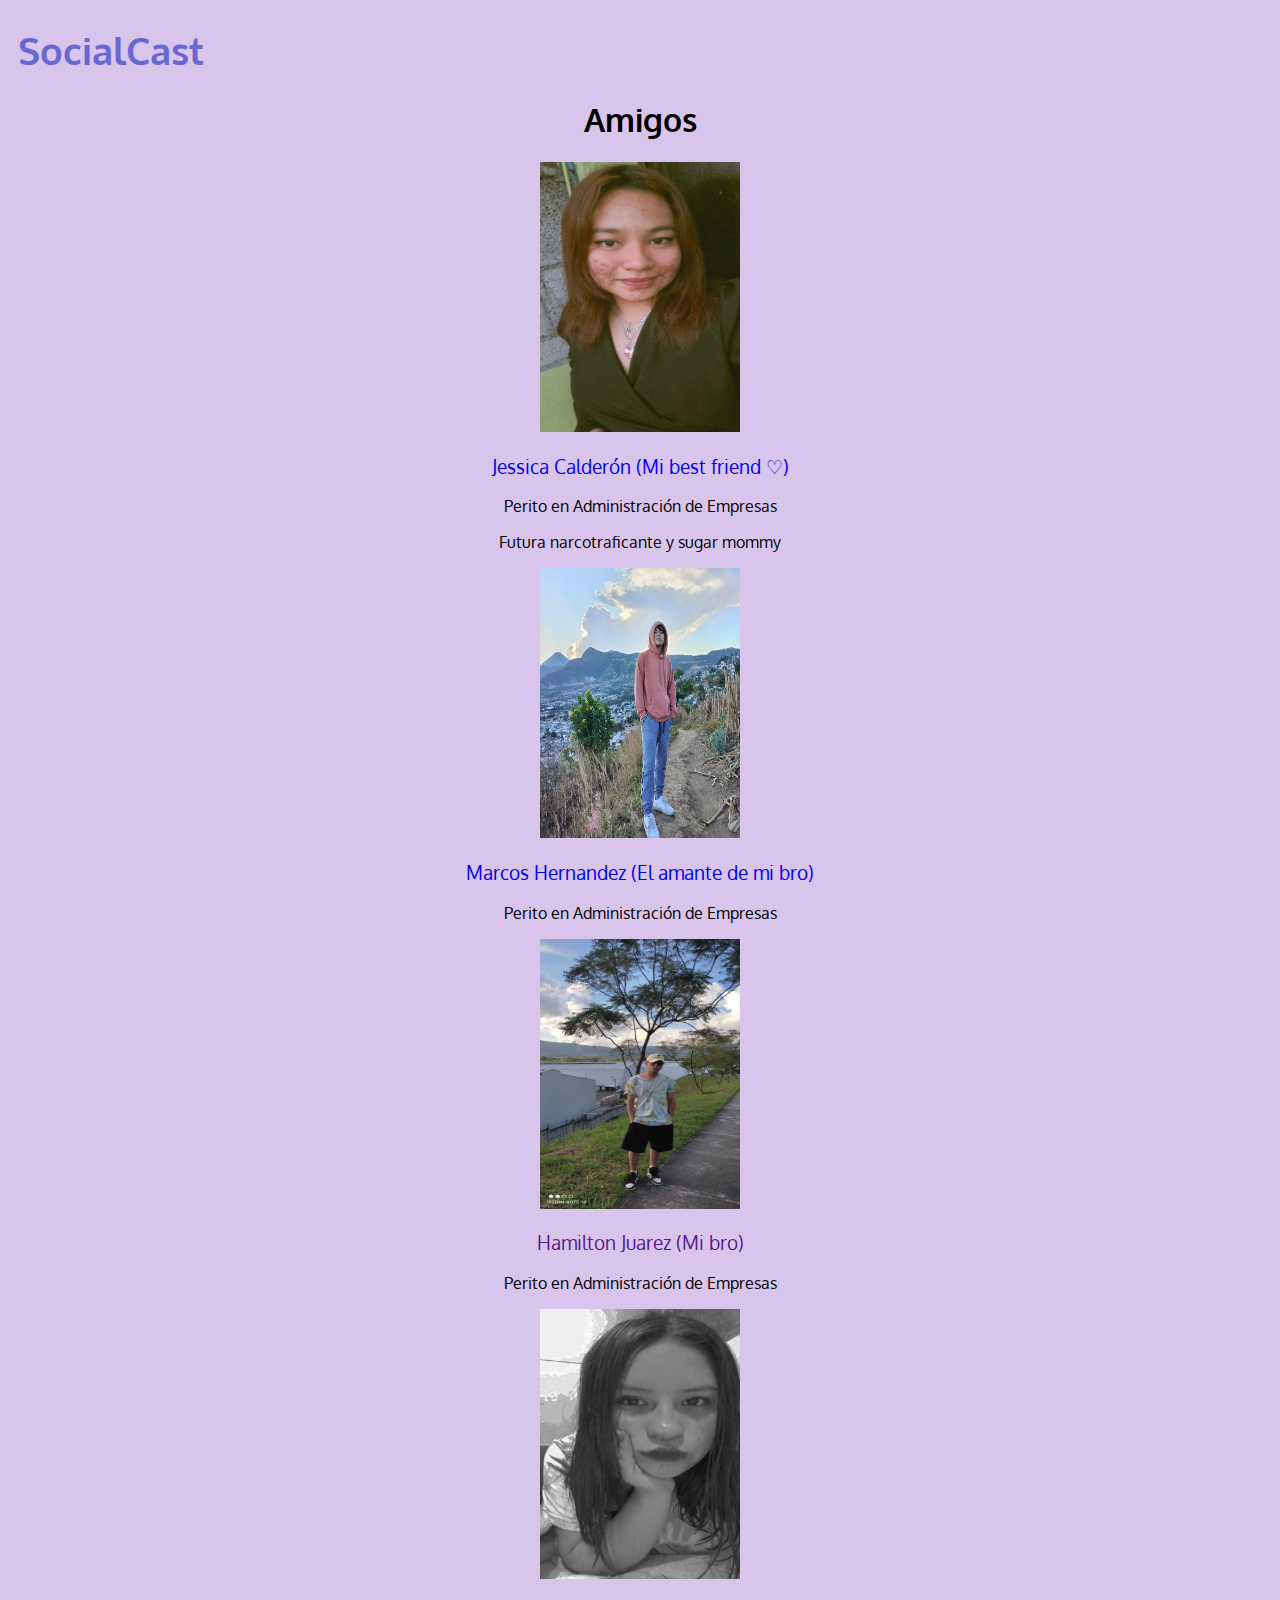
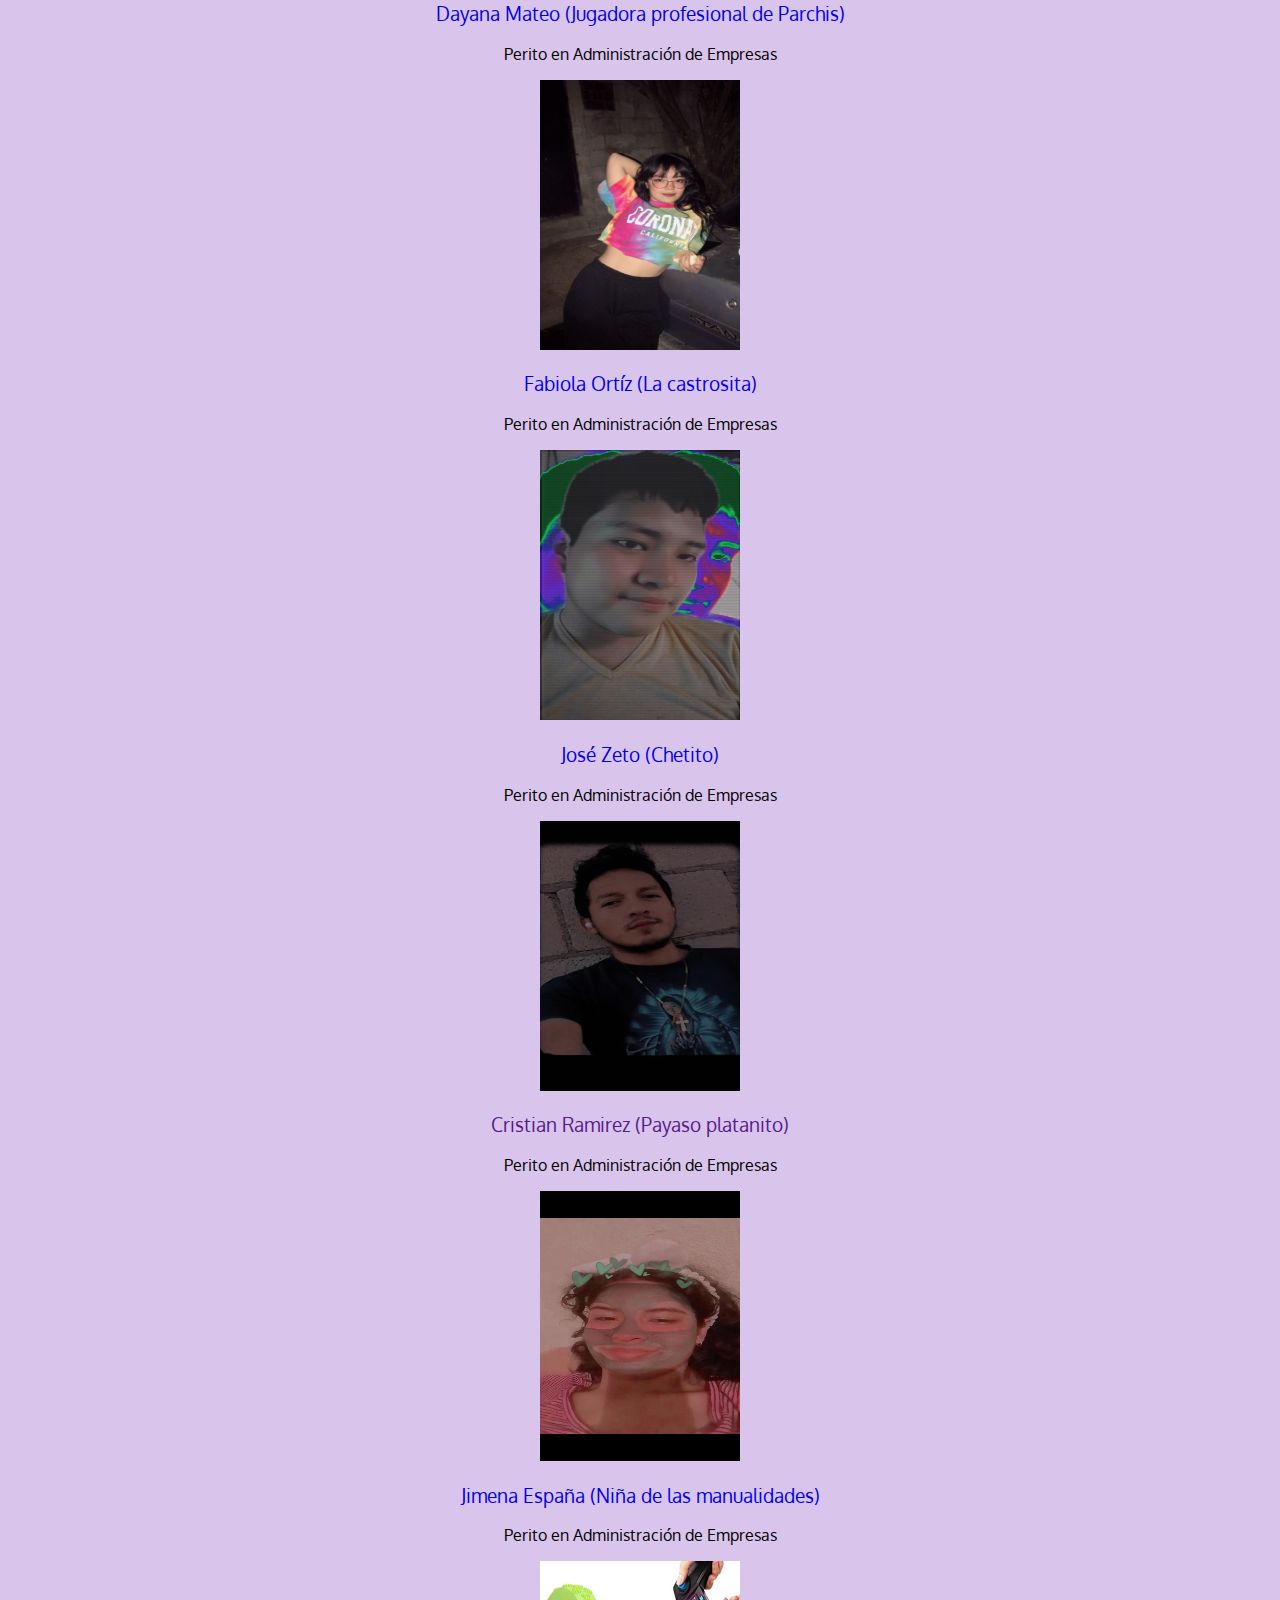
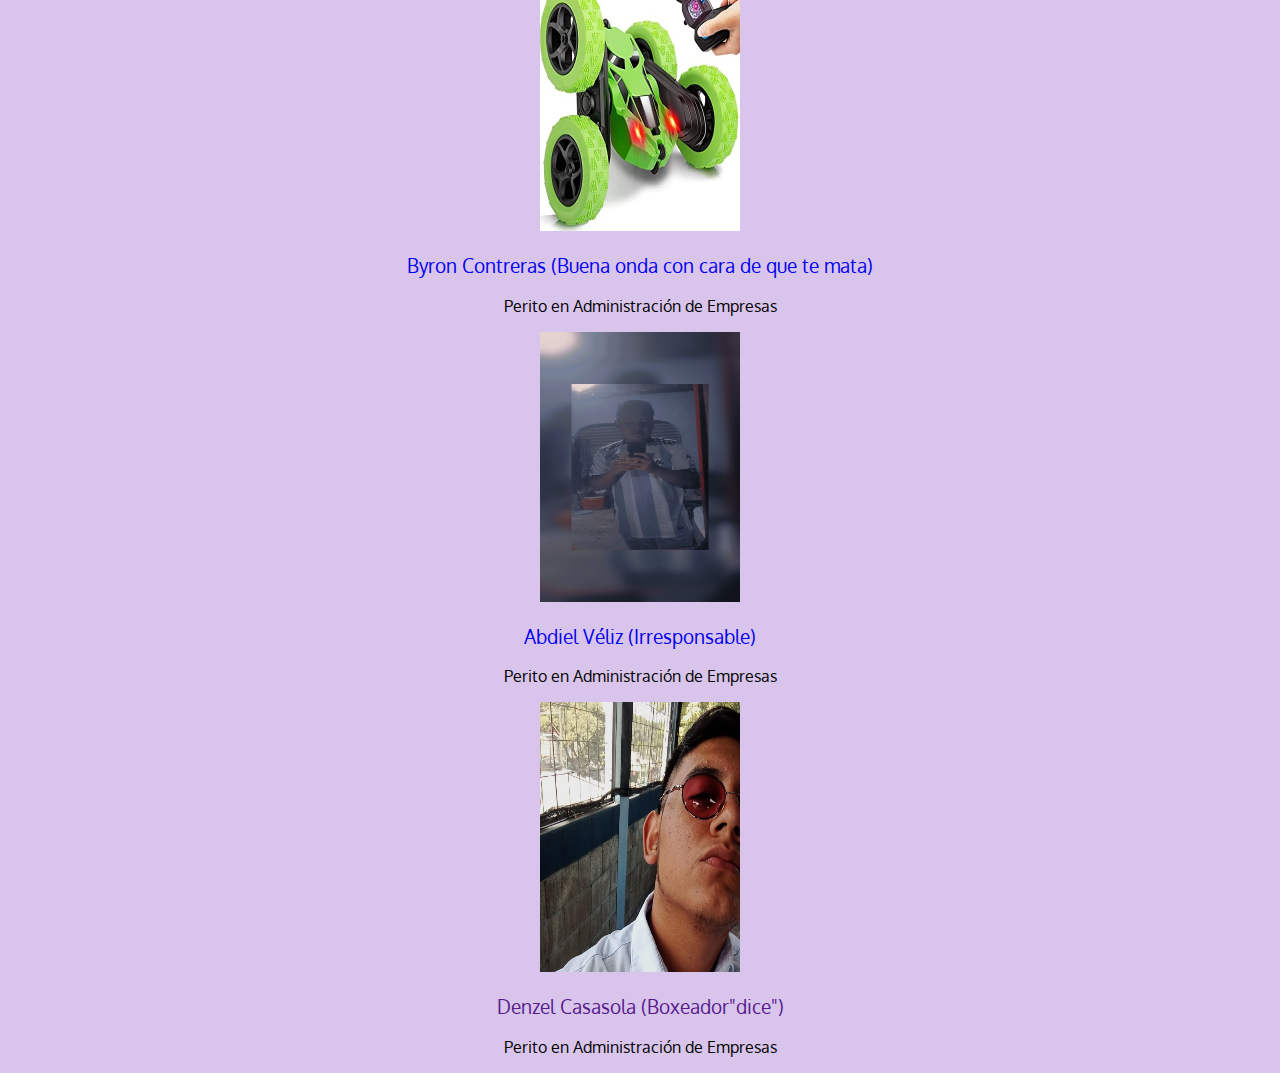
==== Amigos.html @ 92cd6b20 "Add files via upload" ====
<!DOCTYPE html>
<html lang="en">
<head>
  <meta charset="UTF-8">
  <meta name="viewport" content="width=device-width, initial-scale=1.0">
  <meta http-equiv="X-UA-Compatible" content="ie=edge">
  <link rel="preconnect" href="https://fonts.googleapis.com">
  <link rel="preconnect" href="https://fonts.gstatic.com" crossorigin>
  <link href="https://fonts.googleapis.com/css2?family=Oxygen:wght@300&display=swap" rel="stylesheet">
  <link rel="stylesheet" href="amigos.css">
  <title>Amigos</title>
</head>
<body>
    <div class="logo">
        <h1>SocialCast</h1>
    </div>
	<center><h1 class="list">Amigos</h1>
		<div >
			<img src="imagenes/jessica.jpg" width="200" height="200" alt="" />
			<h3><a href="https://jessicacalderon12.github.io/red/">Jessica Calderón (Mi best friend ♡)</a></h3>
			<p>Perito en Administración de Empresas</p>
			<p>Futura narcotraficante y sugar mommy</p>
		</div>
		<div>
			<img src="imagenes/marcos.jpg" width="200" height="200" alt="" />
			<h3><a href="https://iammarcos77.github.io/Blog/">Marcos Hernandez (El amante de mi bro)</a></h3>
			<p>Perito en Administración de Empresas</p>
		</div>
		<div>
			<img src="imagenes/hamilton.jpg" width="200" height="200" alt="" />
			<h3><a href="">Hamilton Juarez (Mi bro)</a></h3>
			<p>Perito en Administración de Empresas</p>
		</div>
		<div>
			<img src="imagenes/dayana.jpg" width="200" height="200" alt="" />
			<h3><a href="https://haylikspdkjda.github.io/REDSOCIAL1/">Dayana Mateo (Jugadora profesional de Parchis)</a></h3>
			<p>Perito en Administración de Empresas</p>
		</div>
		<div>
			<img src="imagenes/fabi.jpg" width="200" height="200" alt="" />
			<h3><a href="https://fabiolaortiz25.github.io/respos/">Fabiola Ortíz (La castrosita)</a></h3>
			<p>Perito en Administración de Empresas</p>
		</div>
		<div>
			<img src="imagenes/zeto.jpg" width="200" height="200" alt="" />
			<h3><a href="https://thegames01.github.io/Mi-pagina/">José Zeto (Chetito)</a></h3>
			<p>Perito en Administración de Empresas</p>
		</div>
		<div>
			<img src="imagenes/cristian.jpg" width="200" height="200" alt="" />
			<h3><a href="">Cristian Ramirez (Payaso platanito)</a></h3>
			<p>Perito en Administración de Empresas</p>
		</div>
		<div>
			<img src="imagenes/jimena.jpg" width="200" height="200" alt="" />
			<h3><a href="https://jimena5.github.io/facebook/">Jimena España (Niña de las manualidades)</a></h3>
			<p>Perito en Administración de Empresas</p>
		</div>
		<div>
			<img src="imagenes/byron.jpg" width="200" height="200" alt="" />
			<h3><a href="https://byr0n10.github.io/app/">Byron Contreras (Buena onda con cara de que te mata)</a></h3>
			<p>Perito en Administración de Empresas</p>
		</div>
		<div>
			<img src="imagenes/abdiel.jpg" width="200" height="200" alt="" />
			<h3><a href="https://abdielveliz.github.io/redsocial/">Abdiel Véliz (Irresponsable)</a></h3>
			<p>Perito en Administración de Empresas</p>
		</div>
		<div>
			<img src="imagenes/denzel.jpg" width="200" height="200" alt="" />
			<h3><a href="">Denzel Casasola (Boxeador"dice")</a></h3>
			<p>Perito en Administración de Empresas</p>
		</div>
	</center>
</body>
</html>
---- amigos.css ----
* {
    background-color: rgb(217, 196, 236);
    font-family: 'Oxygen', sans-serif;
}

.logo {
    font-size: larger;
    color: rgb(104, 104, 211);
    margin: 10px;
    border: transparent;
    position: relative;
}

h3 {
    color: rgb(104, 104, 211);
}

img {
    height: 270px;
}

a {
    text-decoration: none;
    font-weight: 500;
    display: inline-block;
}
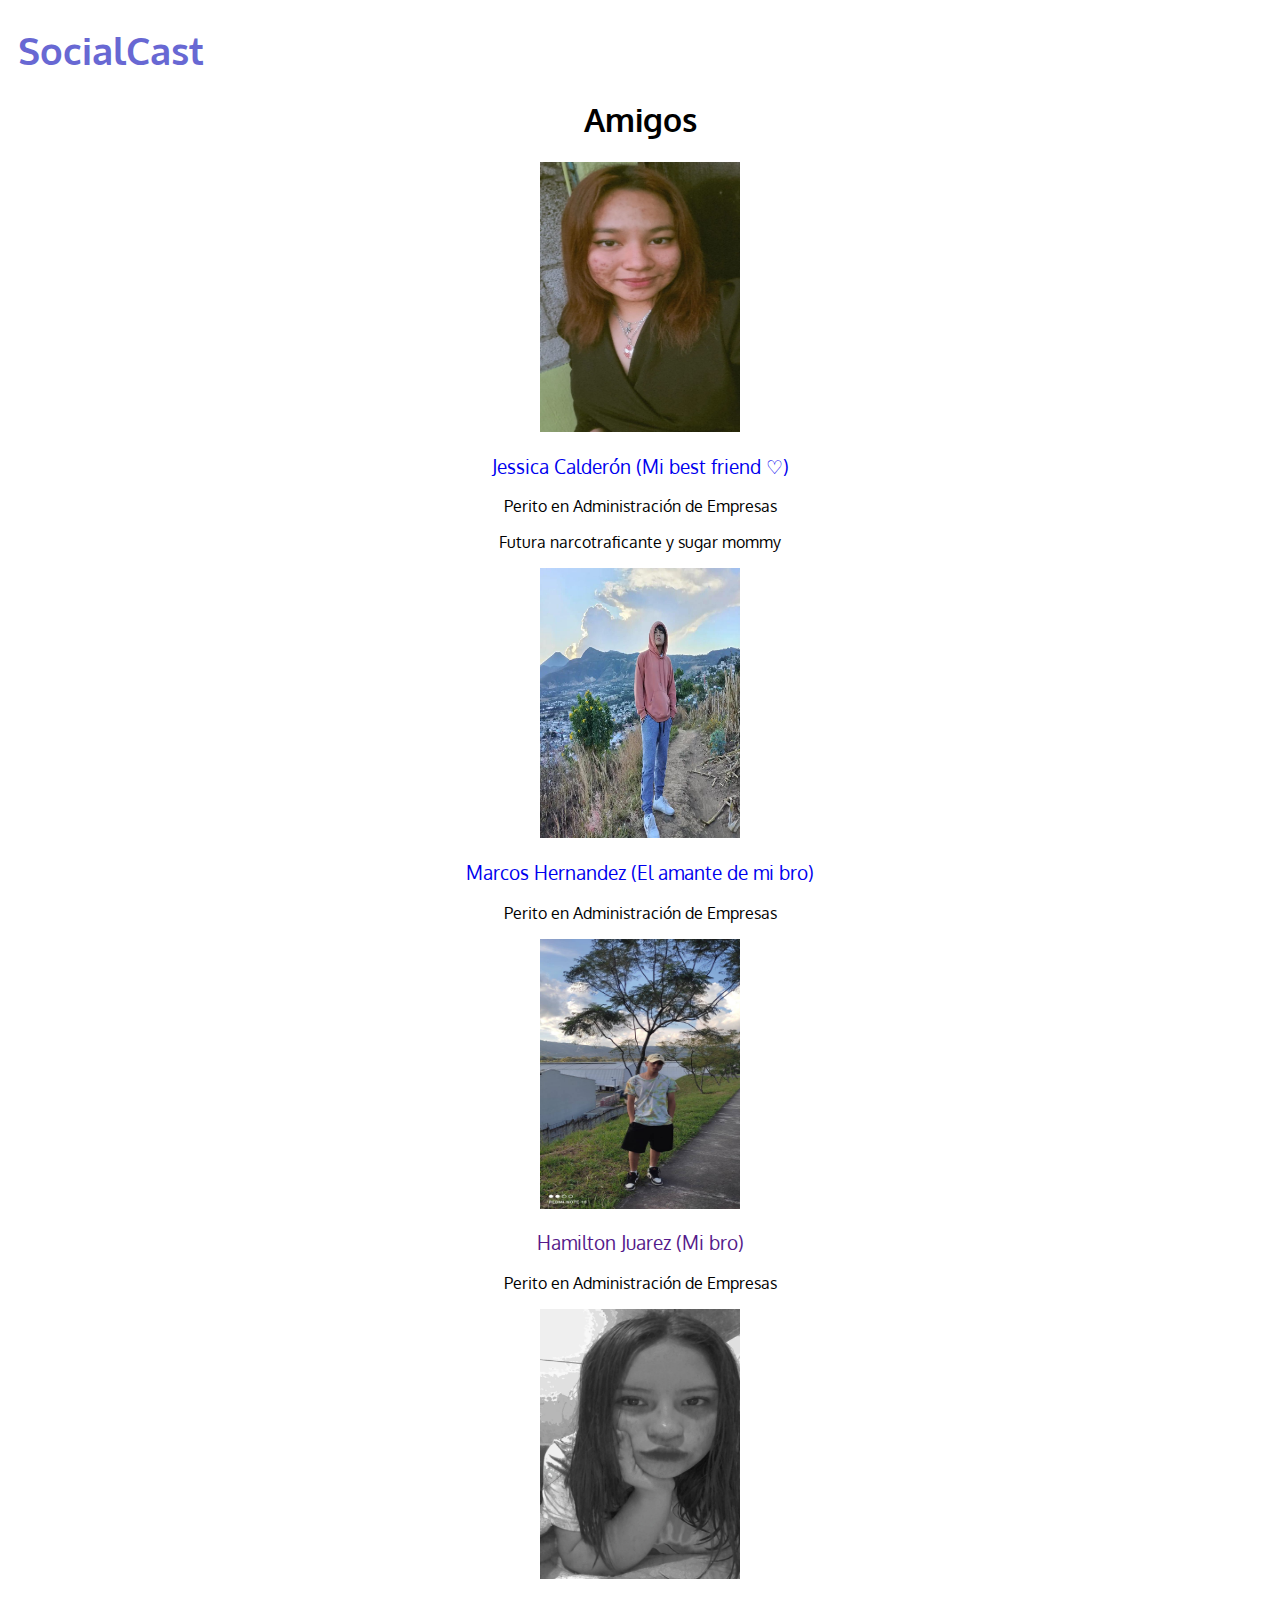
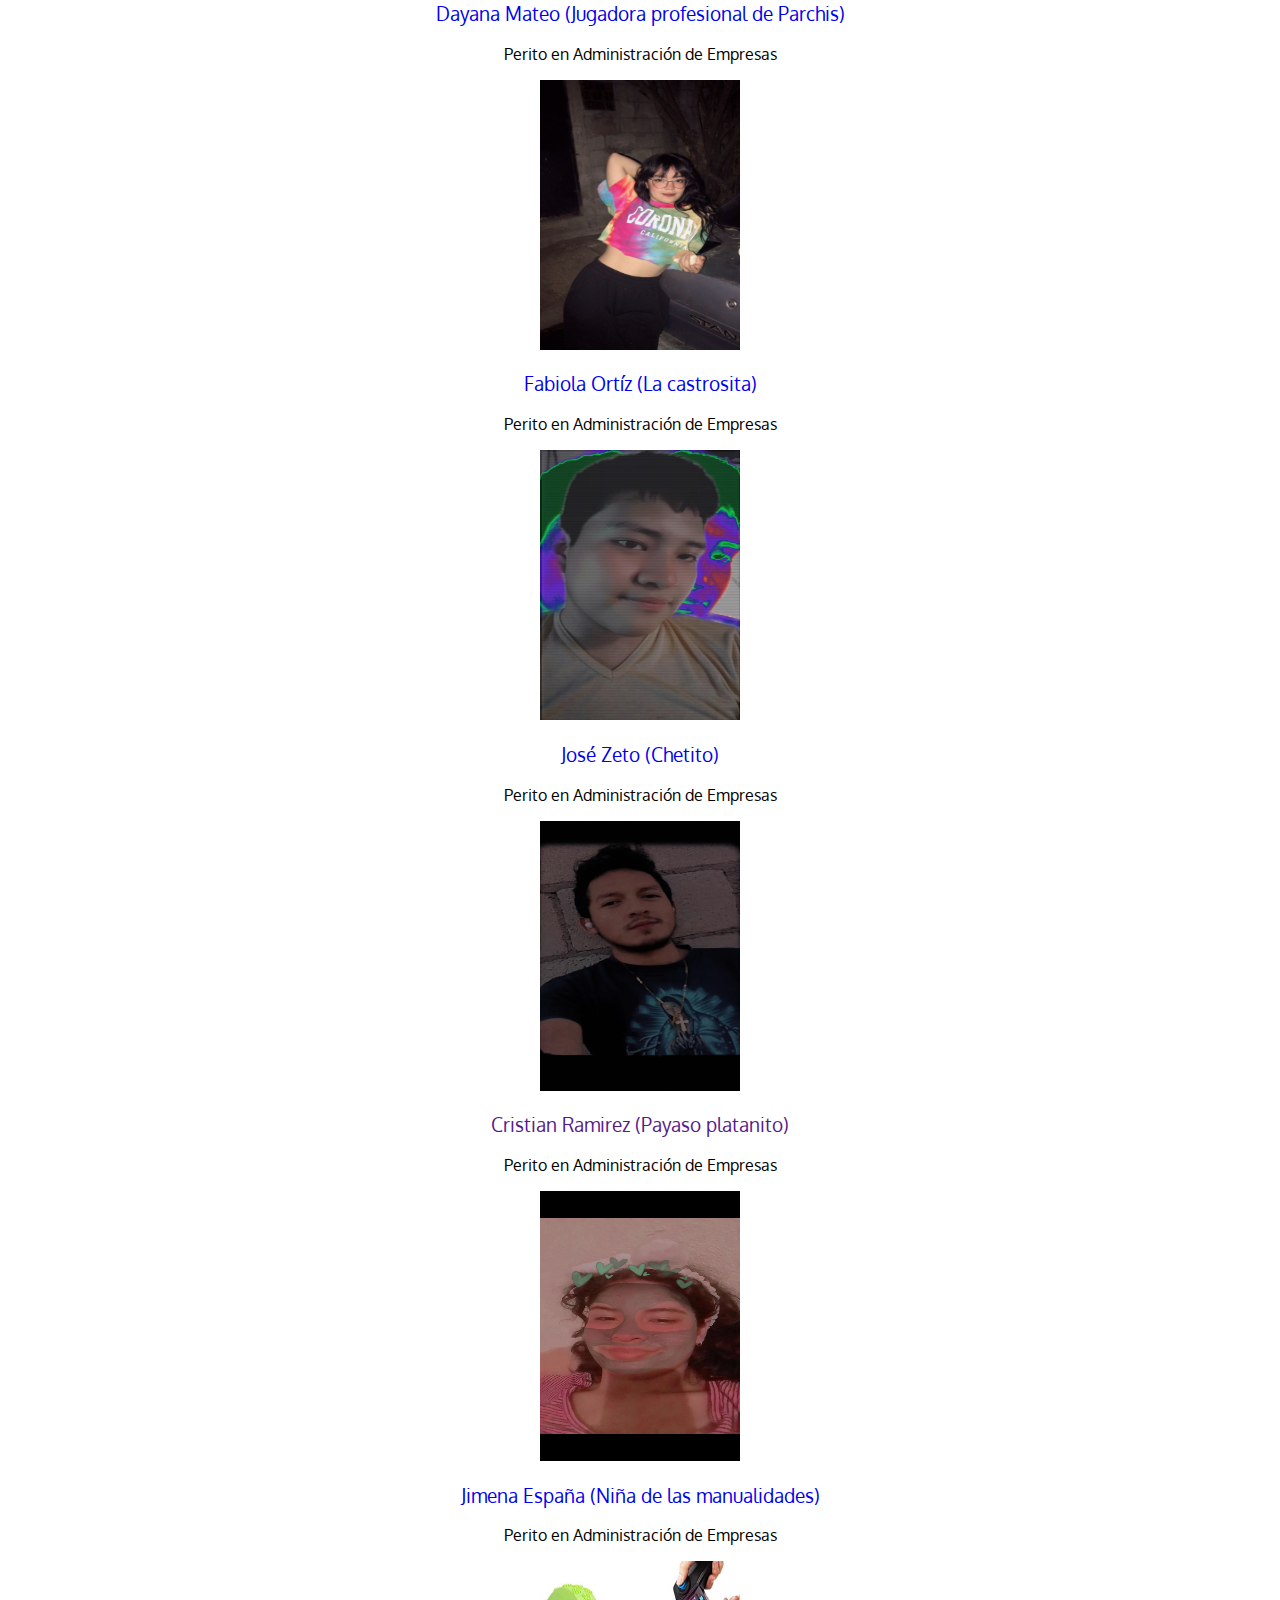
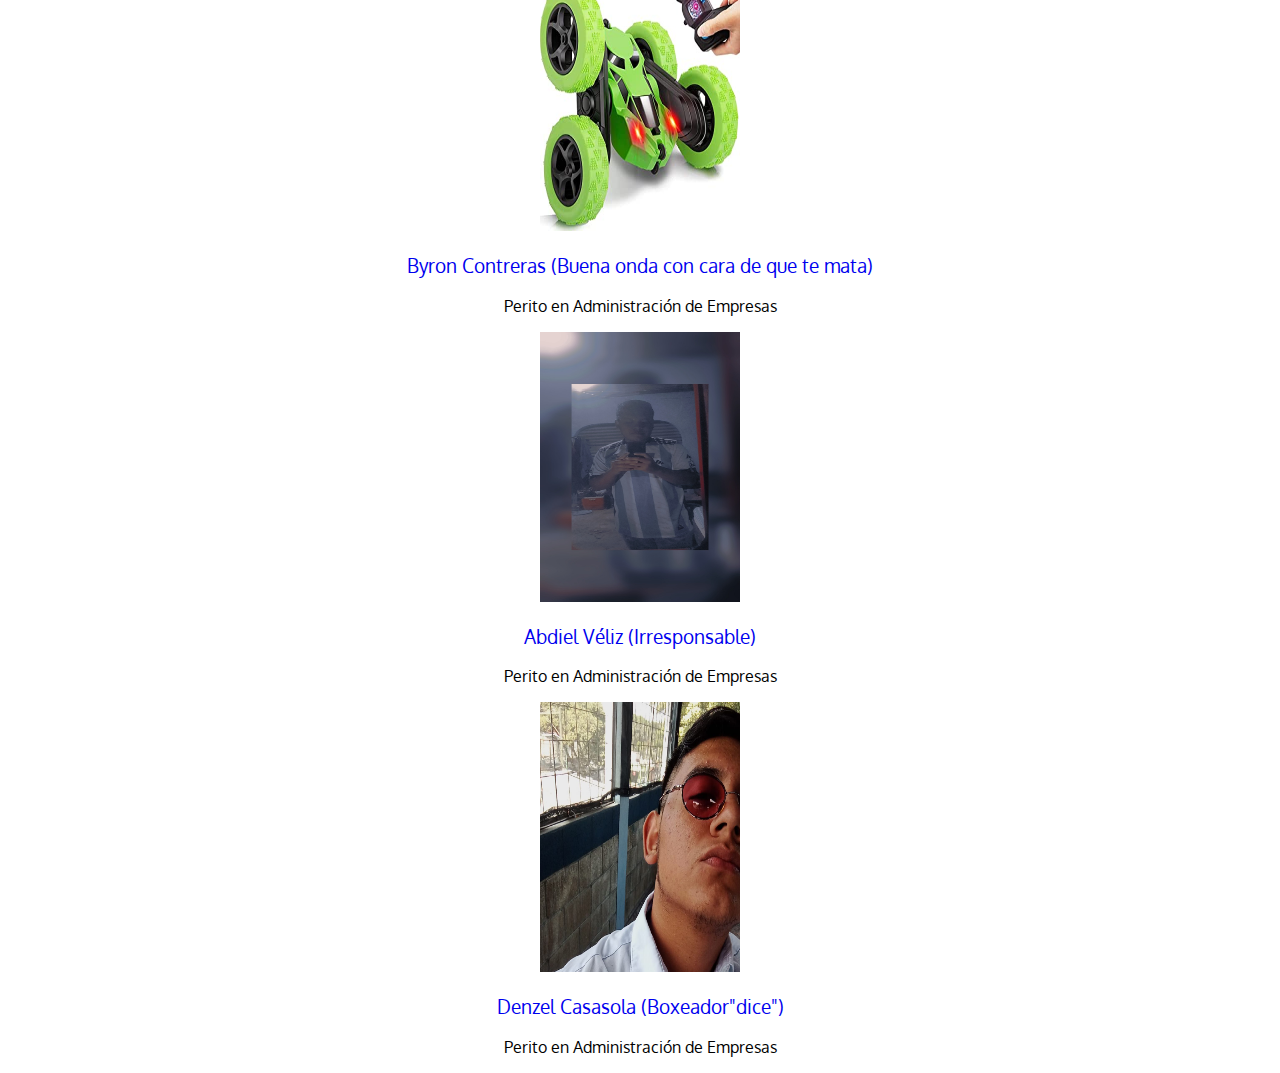
==== commit a34565e2: "Update Amigos.html" ====
--- a/Amigos.html
+++ b/Amigos.html
@@ -68,9 +68,9 @@
 		</div>
 		<div>
 			<img src="imagenes/denzel.jpg" width="200" height="200" alt="" />
-			<h3><a href="">Denzel Casasola (Boxeador"dice")</a></h3>
+			<h3><a href="https://denzelcasasola.github.io/progra/">Denzel Casasola (Boxeador"dice")</a></h3>
 			<p>Perito en Administración de Empresas</p>
 		</div>
 	</center>
 </body>
-</html>+</html>
--- a/amigos.css
+++ b/amigos.css
@@ -1,5 +1,4 @@
 * {
-    background-color: rgb(217, 196, 236);
     font-family: 'Oxygen', sans-serif;
 }
 
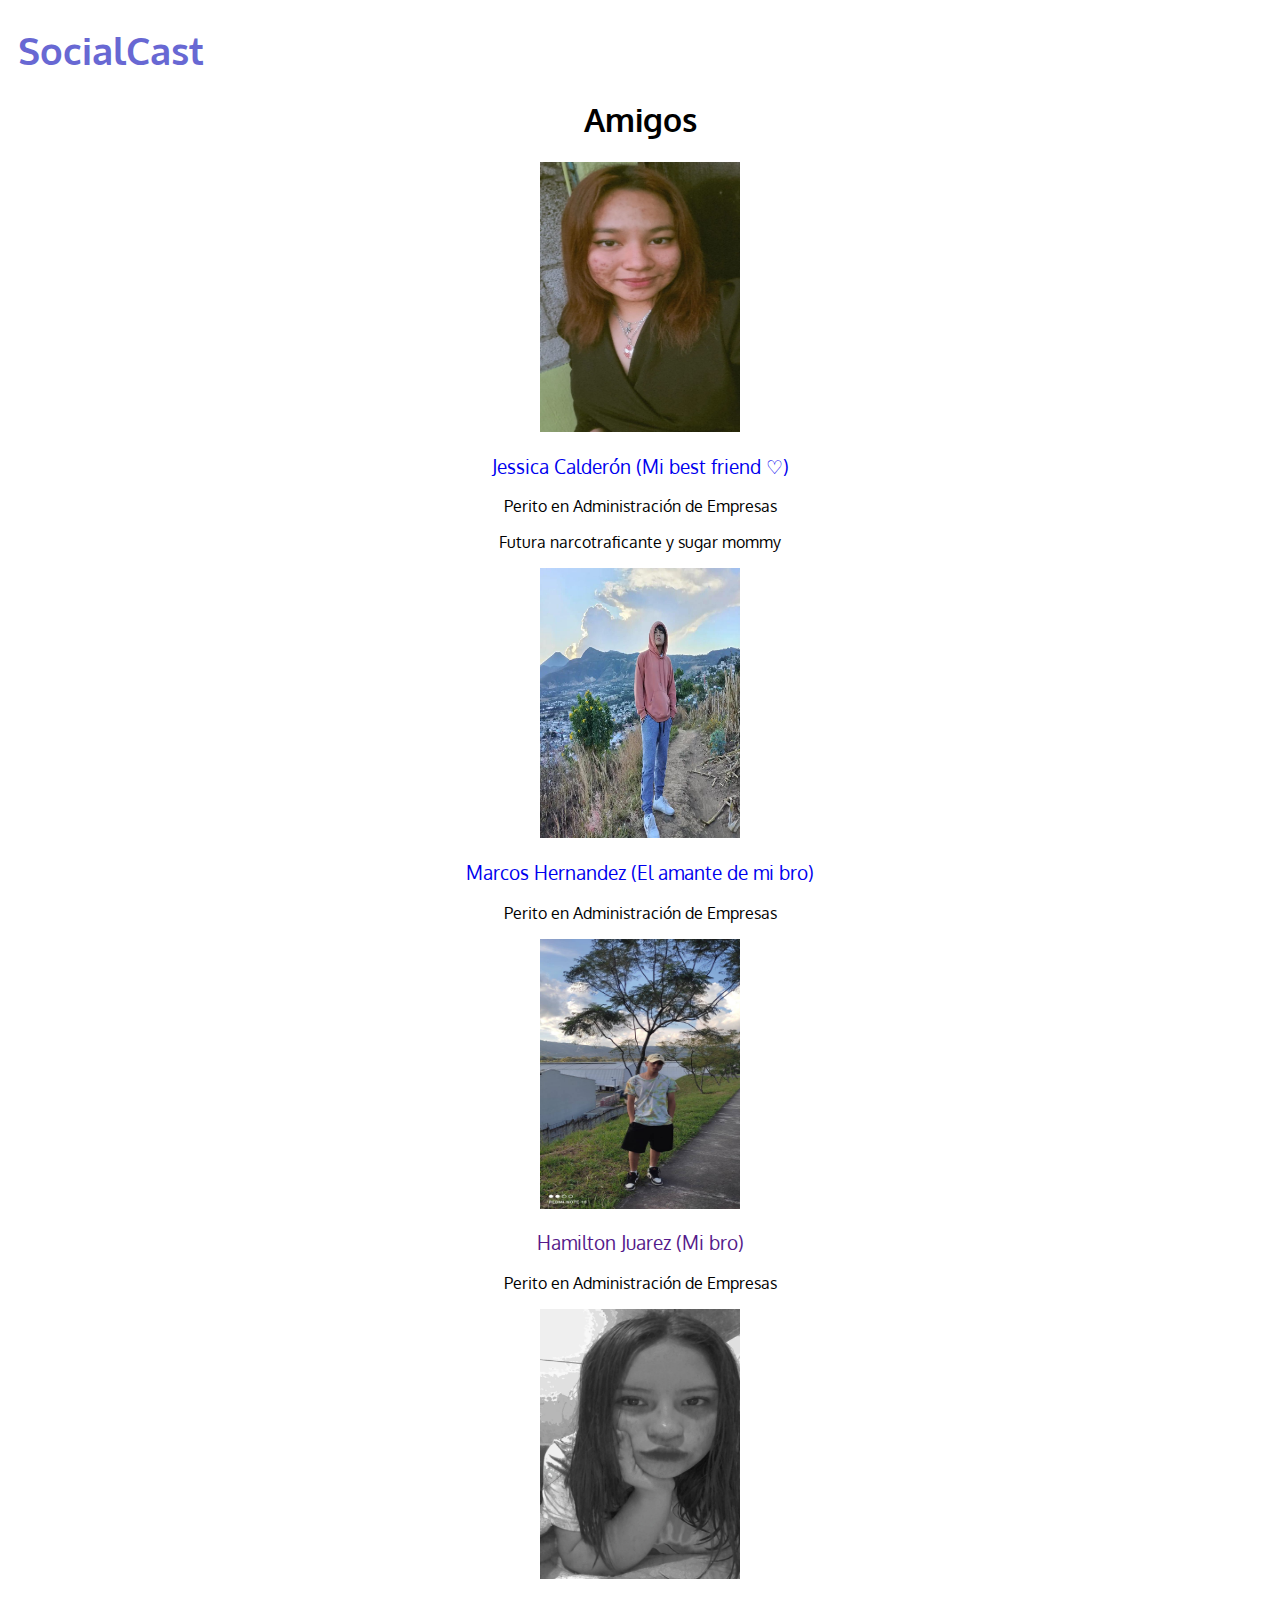
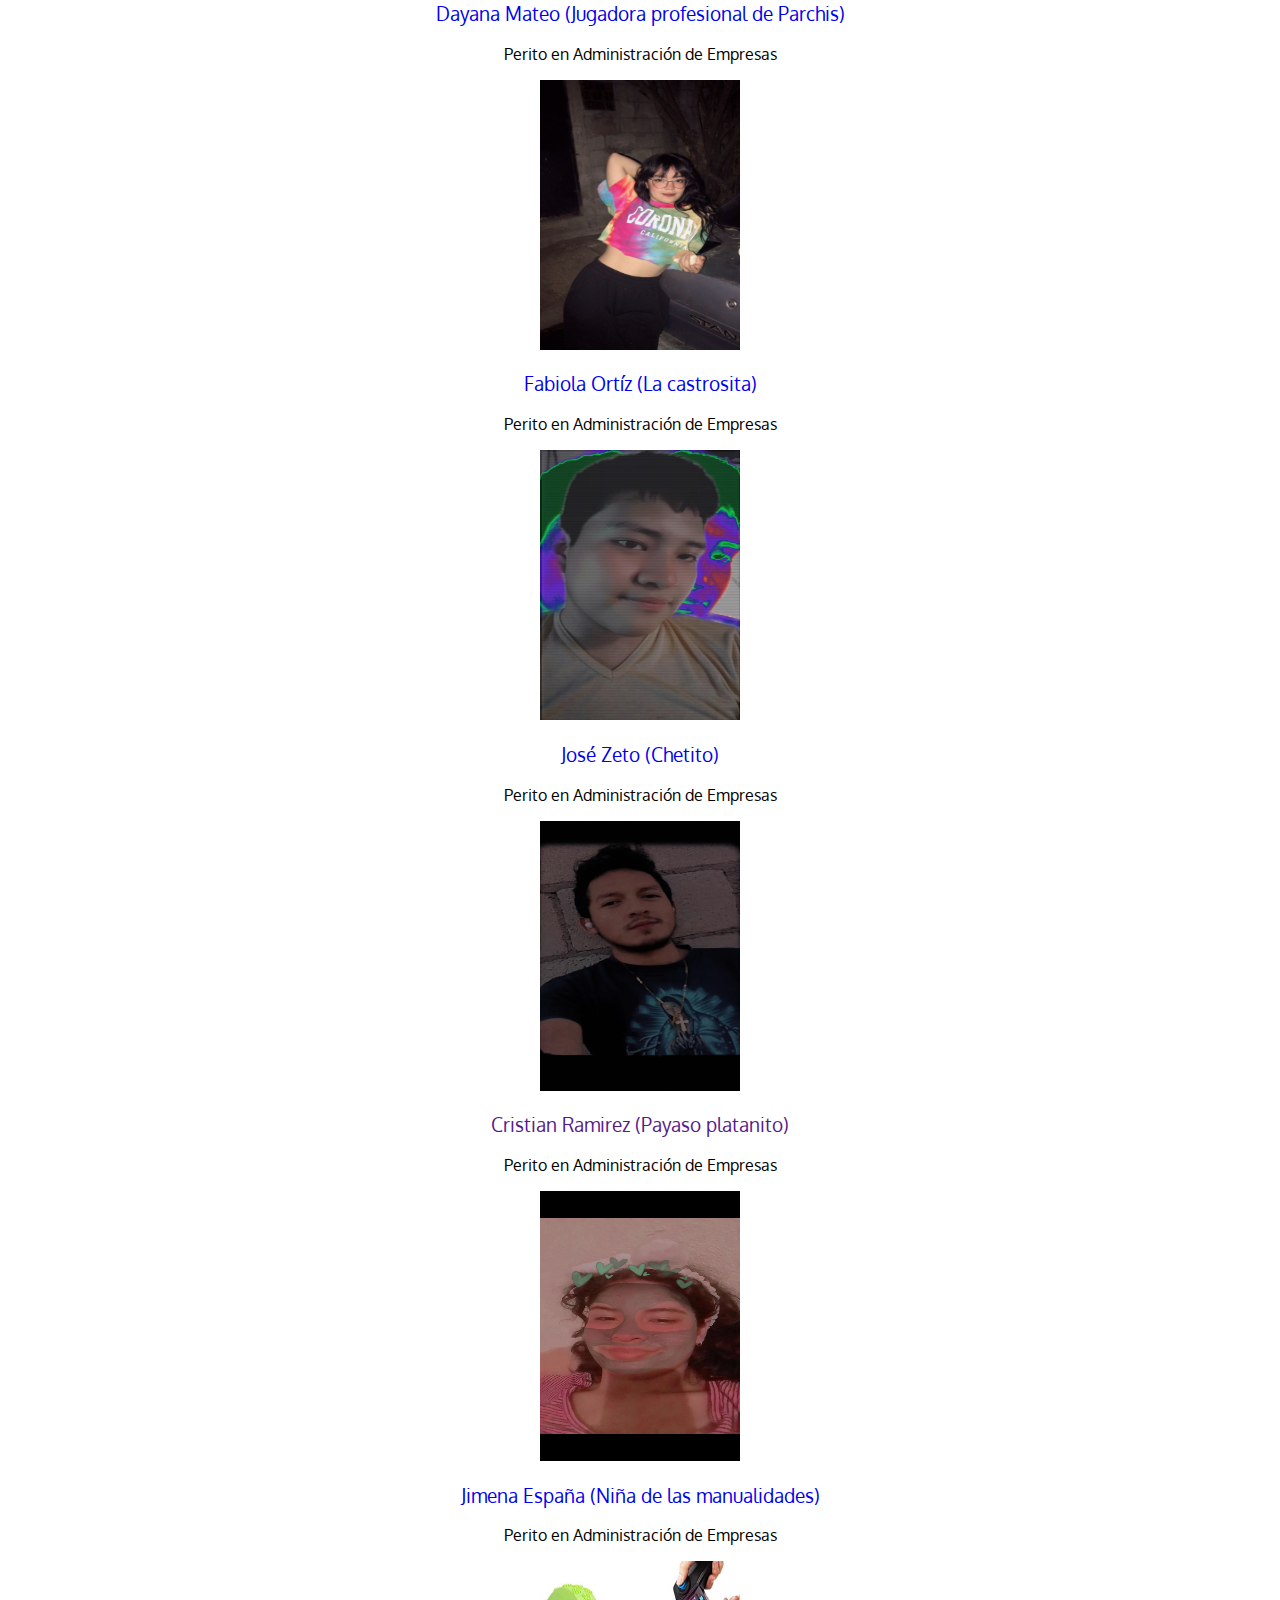
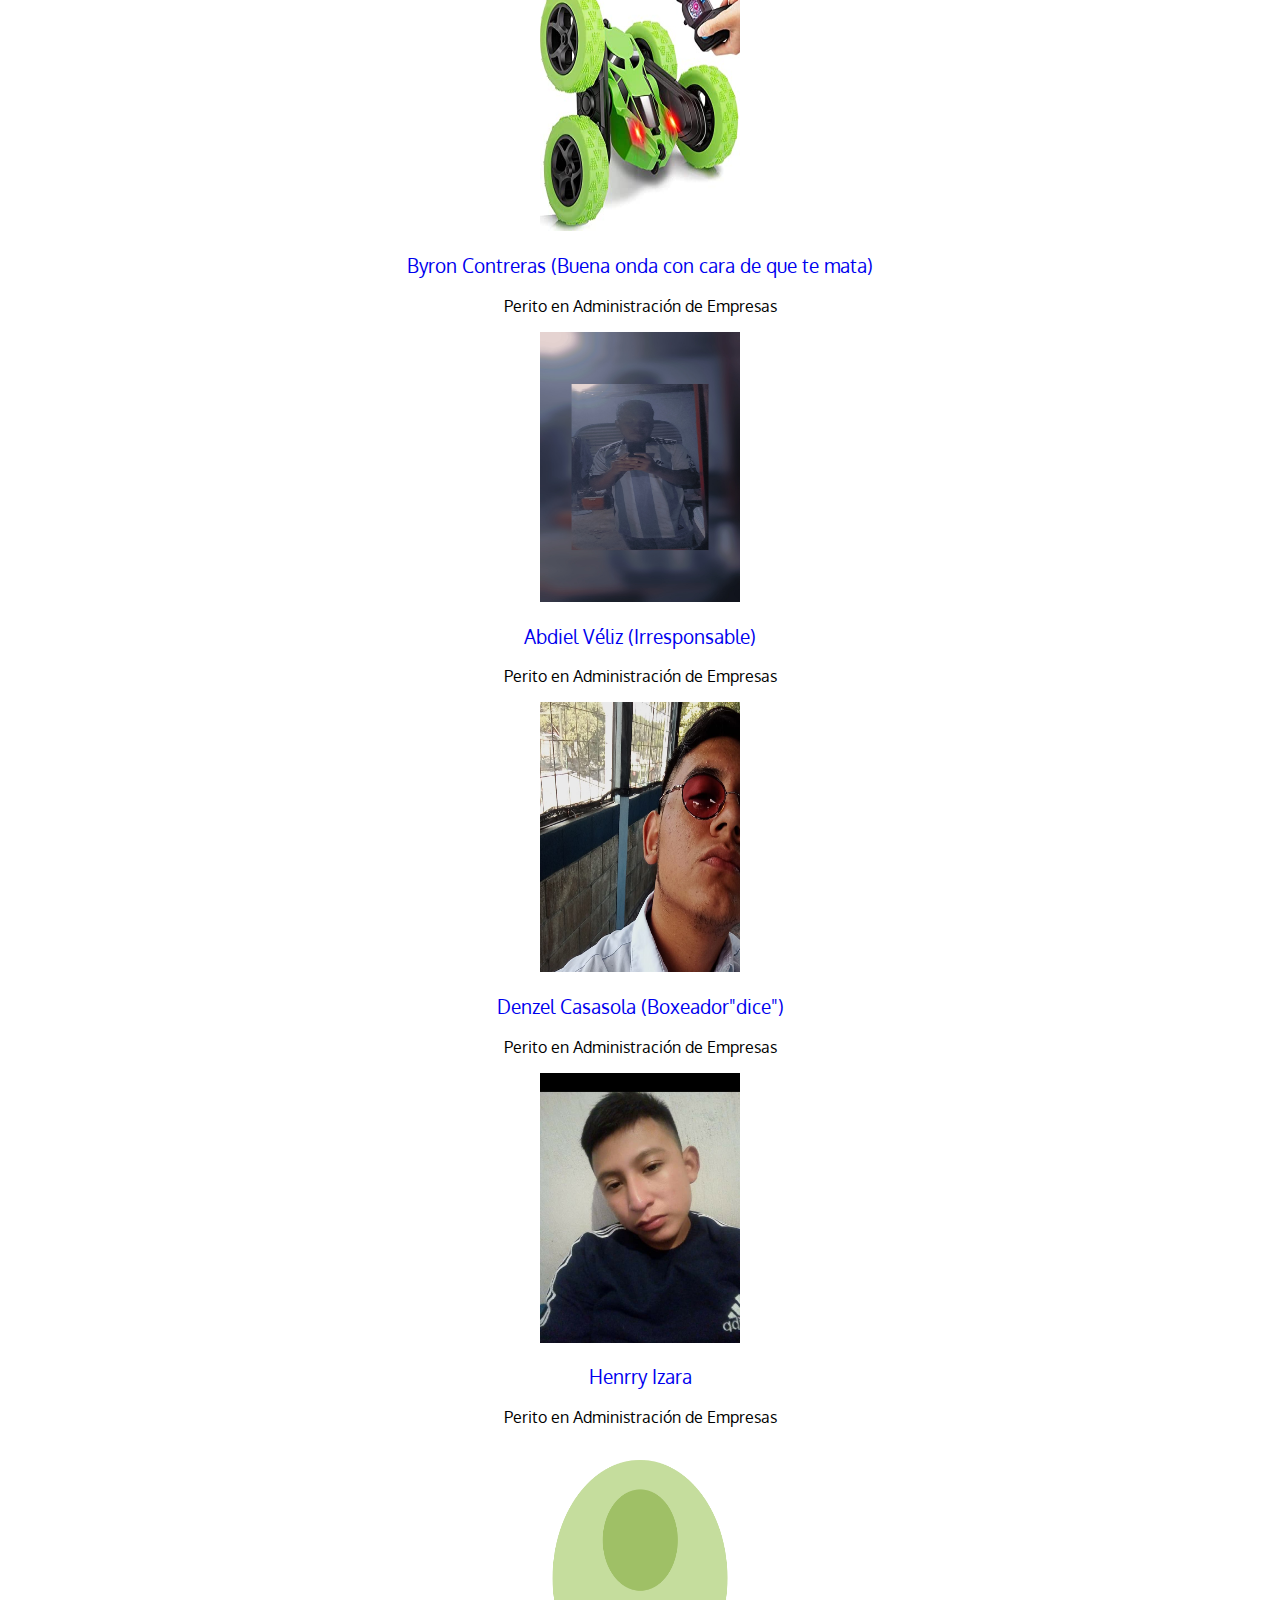
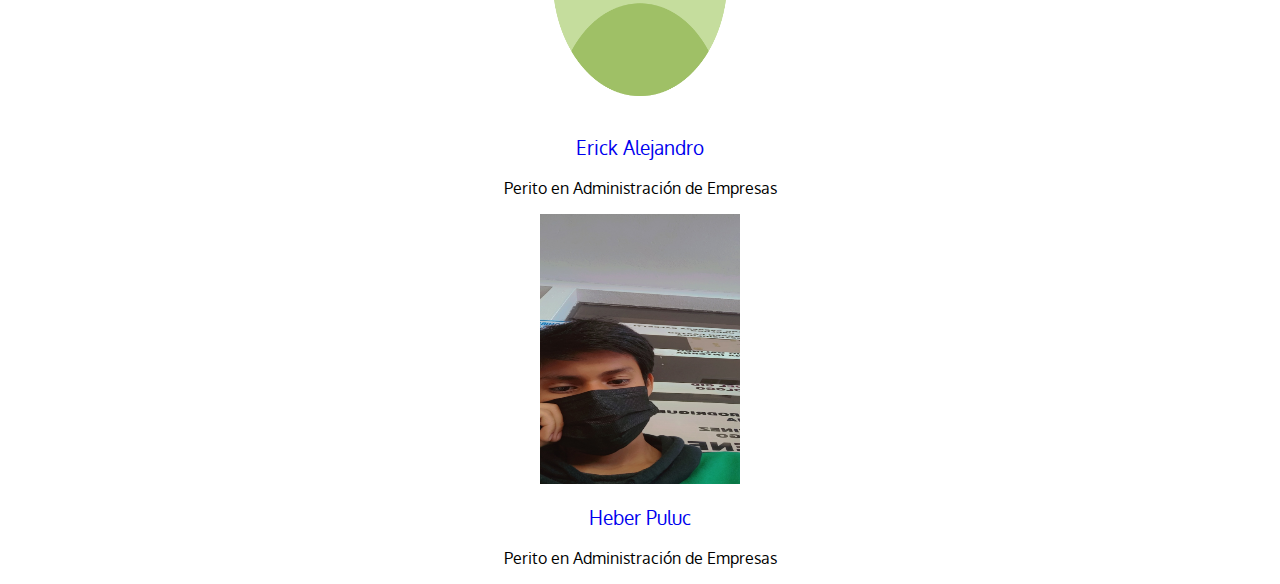
==== commit d2920734: "Update Amigos.html" ====
--- a/Amigos.html
+++ b/Amigos.html
@@ -71,6 +71,21 @@
 			<h3><a href="https://denzelcasasola.github.io/progra/">Denzel Casasola (Boxeador"dice")</a></h3>
 			<p>Perito en Administración de Empresas</p>
 		</div>
+		<div>
+			<img src="imagenes/henrry.jpg" width="200" height="200" alt="" />
+			<h3><a href="https://henryizara.github.io/redpages/jani">Henrry Izara</a></h3>
+			<p>Perito en Administración de Empresas</p>
+		</div>
+		<div>
+			<img src="imagenes/usuario.png" width="200" height="200" alt="" />
+			<h3><a href="https://alejandrolucas10.github.io/Erick/">Erick Alejandro</a></h3>
+			<p>Perito en Administración de Empresas</p>
+		</div>
+		<div>
+			<img src="imagenes/heber.jpg" width="200" height="200" alt="" />
+			<h3><a href="https://hebercruz1.github.io/elfacebook/redsocial.html">Heber Puluc</a></h3>
+			<p>Perito en Administración de Empresas</p>
+		</div>
 	</center>
 </body>
 </html>
